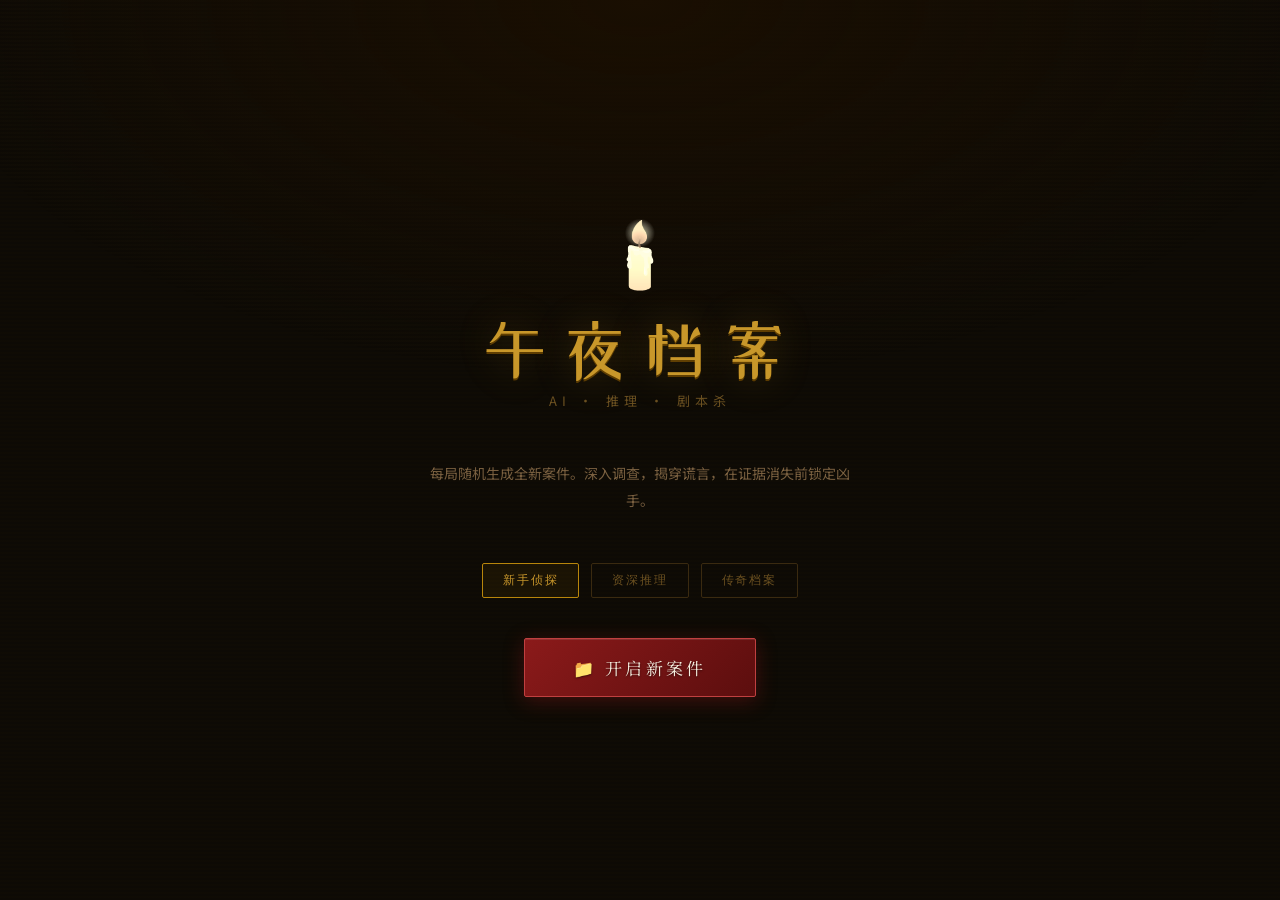
==== mystery_game.html @ dc1af358 "Add files via upload" ====
<!DOCTYPE html>
<html lang="zh">
<head>
<meta charset="UTF-8">
<meta name="viewport" content="width=device-width, initial-scale=1.0">
<title>午夜档案 · AI 剧本杀</title>
<link href="https://fonts.googleapis.com/css2?family=Noto+Serif+SC:wght@400;600;700&family=ZCOOL+XiaoWei&family=Noto+Sans+SC:wght@300;400;500&display=swap" rel="stylesheet">
<style>
  :root {
    --ink: #1a1208;
    --paper: #f5efe0;
    --aged: #e8dfc8;
    --fold: #d4c9b0;
    --blood: #8b1a1a;
    --gold: #b8860b;
    --gold-light: #d4a017;
    --shadow: rgba(26,18,8,0.15);
    --text: #2c1810;
    --muted: #6b5c4e;
    --accent: #5c1a1a;
  }
  * { box-sizing: border-box; margin: 0; padding: 0; }
  body {
    font-family: 'Noto Sans SC', sans-serif;
    background: #0d0a05;
    min-height: 100vh;
    display: flex;
    align-items: center;
    justify-content: center;
    padding: 20px;
  }
  body::before {
    content: '';
    position: fixed;
    inset: 0;
    background: 
      radial-gradient(ellipse 80% 60% at 50% 0%, #1a0f02 0%, transparent 70%),
      repeating-linear-gradient(0deg, transparent, transparent 2px, rgba(255,200,50,0.01) 2px, rgba(255,200,50,0.01) 4px);
    pointer-events: none;
    z-index: 0;
  }

  #app { position: relative; z-index: 1; width: 100%; max-width: 820px; }

  /* ── TITLE SCREEN ── */
  #screen-title {
    text-align: center;
    padding: 60px 20px;
    animation: fadeIn 1.2s ease;
  }
  .title-emblem {
    font-size: 64px;
    display: block;
    margin-bottom: 20px;
    filter: sepia(1) hue-rotate(350deg);
  }
  .title-main {
    font-family: 'ZCOOL XiaoWei', serif;
    font-size: clamp(40px, 8vw, 68px);
    color: #c8972a;
    letter-spacing: 0.15em;
    text-shadow: 0 0 40px rgba(200,151,42,0.3), 0 2px 0 #5a3a00;
    margin-bottom: 8px;
  }
  .title-sub {
    font-size: 13px;
    letter-spacing: 0.4em;
    color: #6b5020;
    text-transform: uppercase;
    margin-bottom: 50px;
  }
  .title-desc {
    max-width: 420px;
    margin: 0 auto 50px;
    color: #7a6040;
    font-size: 14px;
    line-height: 1.9;
  }
  .btn-start {
    display: inline-block;
    padding: 16px 48px;
    background: linear-gradient(135deg, #8b1a1a, #5c0e0e);
    color: #f5efe0;
    font-family: 'Noto Serif SC', serif;
    font-size: 17px;
    letter-spacing: 0.2em;
    border: 1px solid #c04040;
    border-radius: 2px;
    cursor: pointer;
    transition: all 0.3s;
    position: relative;
    text-shadow: 0 1px 2px rgba(0,0,0,0.5);
    box-shadow: 0 4px 20px rgba(139,26,26,0.4), inset 0 1px 0 rgba(255,255,255,0.1);
  }
  .btn-start:hover {
    transform: translateY(-2px);
    box-shadow: 0 8px 30px rgba(139,26,26,0.6), inset 0 1px 0 rgba(255,255,255,0.15);
  }
  .btn-start:active { transform: translateY(0); }
  .difficulty-row {
    display: flex; gap: 12px; justify-content: center; margin-bottom: 40px;
  }
  .diff-btn {
    padding: 8px 20px;
    background: transparent;
    border: 1px solid #3a2a10;
    color: #6b5020;
    font-size: 12px;
    letter-spacing: 0.15em;
    cursor: pointer;
    border-radius: 2px;
    transition: all 0.2s;
  }
  .diff-btn.active, .diff-btn:hover {
    border-color: #b8860b;
    color: #c8972a;
    background: rgba(184,134,11,0.08);
  }

  /* ── LOADING ── */
  #screen-loading {
    text-align: center;
    padding: 80px 20px;
    display: none;
  }
  .loading-spinner {
    width: 48px; height: 48px;
    border: 2px solid #3a2a10;
    border-top-color: #c8972a;
    border-radius: 50%;
    margin: 0 auto 24px;
    animation: spin 1s linear infinite;
  }
  .loading-text { color: #6b5020; font-size: 13px; letter-spacing: 0.2em; }
  .loading-flavor {
    color: #4a3520;
    font-size: 12px;
    margin-top: 12px;
    font-style: italic;
  }
  @keyframes spin { to { transform: rotate(360deg); } }

  /* ── GAME SCREEN ── */
  #screen-game {
    display: none;
    animation: fadeIn 0.8s ease;
  }

  /* Case File Header */
  .case-header {
    background: var(--paper);
    border: 1px solid var(--fold);
    border-radius: 2px;
    padding: 20px 24px 16px;
    margin-bottom: 2px;
    position: relative;
    box-shadow: 0 4px 16px rgba(0,0,0,0.4);
  }
  .case-header::before {
    content: '';
    position: absolute;
    top: 0; left: 0; right: 0;
    height: 3px;
    background: linear-gradient(90deg, #8b1a1a, #c04040, #8b1a1a);
  }
  .case-meta {
    display: flex;
    align-items: baseline;
    justify-content: space-between;
    margin-bottom: 8px;
  }
  .case-number {
    font-size: 10px;
    letter-spacing: 0.3em;
    color: var(--muted);
    font-family: monospace;
  }
  .case-status {
    font-size: 10px;
    letter-spacing: 0.2em;
    padding: 3px 10px;
    border: 1px solid;
    border-radius: 2px;
  }
  .status-open { border-color: #8b1a1a; color: #8b1a1a; }
  .status-solved { border-color: #1a5c1a; color: #1a5c1a; }
  .case-title {
    font-family: 'Noto Serif SC', serif;
    font-size: 22px;
    color: var(--ink);
    font-weight: 700;
    margin-bottom: 4px;
  }
  .case-location {
    font-size: 12px;
    color: var(--muted);
    letter-spacing: 0.1em;
  }

  /* Main layout */
  .game-layout {
    display: grid;
    grid-template-columns: 280px 1fr;
    gap: 2px;
    min-height: 520px;
  }

  /* Sidebar */
  .sidebar {
    display: flex;
    flex-direction: column;
    gap: 2px;
  }
  .panel {
    background: var(--paper);
    border: 1px solid var(--fold);
    padding: 16px;
    box-shadow: 0 2px 8px rgba(0,0,0,0.3);
  }
  .panel-title {
    font-size: 9px;
    letter-spacing: 0.35em;
    color: var(--muted);
    margin-bottom: 12px;
    padding-bottom: 8px;
    border-bottom: 0.5px solid var(--fold);
    text-transform: uppercase;
  }

  /* Suspects */
  .suspect-list { display: flex; flex-direction: column; gap: 8px; }
  .suspect-card {
    padding: 10px 12px;
    background: var(--aged);
    border: 1px solid var(--fold);
    border-radius: 2px;
    cursor: pointer;
    transition: all 0.2s;
    position: relative;
  }
  .suspect-card:hover { border-color: var(--gold); background: #ece4cc; }
  .suspect-card.selected { border-color: var(--blood); background: #f0e0dc; }
  .suspect-card.accused { 
    border-color: var(--blood); 
    background: #edd;
    box-shadow: 0 0 0 2px rgba(139,26,26,0.2);
  }
  .suspect-name { font-size: 13px; font-weight: 500; color: var(--ink); margin-bottom: 2px; }
  .suspect-role { font-size: 11px; color: var(--muted); }
  .suspect-badge {
    position: absolute;
    top: 8px; right: 8px;
    width: 6px; height: 6px;
    border-radius: 50%;
    background: var(--gold);
  }
  .suspect-badge.hot { background: #c04040; animation: pulse 1.5s ease infinite; }

  /* Clues */
  .clue-list { display: flex; flex-direction: column; gap: 6px; }
  .clue-item {
    font-size: 12px;
    color: var(--text);
    padding: 8px 10px;
    background: var(--aged);
    border-left: 2px solid var(--gold);
    line-height: 1.5;
  }
  .clue-item.new {
    border-left-color: var(--blood);
    animation: slideIn 0.4s ease;
  }

  /* Actions */
  .action-list { display: flex; flex-direction: column; gap: 6px; }
  .action-btn {
    padding: 9px 12px;
    background: var(--aged);
    border: 1px solid var(--fold);
    color: var(--ink);
    font-size: 12px;
    text-align: left;
    cursor: pointer;
    border-radius: 2px;
    transition: all 0.2s;
    font-family: 'Noto Sans SC', sans-serif;
    display: flex;
    align-items: center;
    gap: 8px;
  }
  .action-btn:hover { border-color: var(--gold); background: #ece4cc; }
  .action-btn.danger:hover { border-color: var(--blood); background: #f0e0dc; color: var(--blood); }
  .action-btn .icon { font-size: 14px; opacity: 0.7; }

  /* Chat Panel */
  .chat-panel {
    background: var(--paper);
    border: 1px solid var(--fold);
    box-shadow: 0 2px 8px rgba(0,0,0,0.3);
    display: flex;
    flex-direction: column;
  }
  .chat-messages {
    flex: 1;
    overflow-y: auto;
    padding: 16px;
    display: flex;
    flex-direction: column;
    gap: 12px;
    min-height: 300px;
    max-height: 400px;
  }
  .chat-messages::-webkit-scrollbar { width: 4px; }
  .chat-messages::-webkit-scrollbar-track { background: var(--aged); }
  .chat-messages::-webkit-scrollbar-thumb { background: var(--fold); }

  .msg { animation: slideIn 0.3s ease; }
  .msg-gm {
    background: var(--aged);
    border: 1px solid var(--fold);
    border-radius: 2px;
    padding: 12px 14px;
    font-size: 13px;
    line-height: 1.8;
    color: var(--text);
    position: relative;
  }
  .msg-gm::before {
    content: '◆ 叙事者';
    display: block;
    font-size: 9px;
    letter-spacing: 0.25em;
    color: var(--muted);
    margin-bottom: 6px;
  }
  .msg-player {
    align-self: flex-end;
    background: #1a0d00;
    border: 1px solid #3a2a10;
    border-radius: 2px;
    padding: 10px 14px;
    font-size: 13px;
    line-height: 1.7;
    color: #c8972a;
    max-width: 80%;
  }
  .msg-system {
    text-align: center;
    font-size: 11px;
    color: var(--muted);
    letter-spacing: 0.15em;
    padding: 4px 0;
    border-top: 0.5px dashed var(--fold);
    border-bottom: 0.5px dashed var(--fold);
  }
  .msg-reveal {
    background: #1a0500;
    border: 1px solid var(--blood);
    border-radius: 2px;
    padding: 16px;
    font-size: 13px;
    line-height: 1.9;
    color: #e8c8c0;
  }
  .msg-reveal::before {
    content: '◆ 真相揭露';
    display: block;
    font-size: 9px;
    letter-spacing: 0.25em;
    color: var(--blood);
    margin-bottom: 8px;
  }

  /* Chat input */
  .chat-input-area {
    border-top: 1px solid var(--fold);
    padding: 12px;
    display: flex;
    gap: 8px;
  }
  .chat-input {
    flex: 1;
    padding: 10px 12px;
    background: var(--aged);
    border: 1px solid var(--fold);
    border-radius: 2px;
    color: var(--ink);
    font-size: 13px;
    font-family: 'Noto Sans SC', sans-serif;
    outline: none;
    transition: border-color 0.2s;
  }
  .chat-input:focus { border-color: var(--gold); }
  .chat-input::placeholder { color: var(--muted); }
  .chat-send {
    padding: 10px 16px;
    background: #1a0800;
    border: 1px solid #3a2010;
    color: var(--gold-light);
    font-size: 12px;
    cursor: pointer;
    border-radius: 2px;
    transition: all 0.2s;
    letter-spacing: 0.1em;
  }
  .chat-send:hover { border-color: var(--gold); background: #2a1400; }
  .chat-send:disabled { opacity: 0.4; cursor: not-allowed; }

  /* Accusation modal */
  #accusation-overlay {
    display: none;
    position: fixed;
    inset: 0;
    background: rgba(5, 2, 0, 0.85);
    z-index: 100;
    align-items: center;
    justify-content: center;
    padding: 20px;
  }
  #accusation-overlay.show { display: flex; }
  .accusation-modal {
    background: var(--paper);
    border: 1px solid var(--blood);
    border-top: 3px solid var(--blood);
    max-width: 460px;
    width: 100%;
    padding: 28px;
    animation: fadeIn 0.3s ease;
  }
  .accusation-title {
    font-family: 'Noto Serif SC', serif;
    font-size: 20px;
    color: var(--ink);
    margin-bottom: 6px;
  }
  .accusation-sub {
    font-size: 12px;
    color: var(--muted);
    margin-bottom: 20px;
    line-height: 1.6;
  }
  .form-label { font-size: 11px; letter-spacing: 0.2em; color: var(--muted); margin-bottom: 8px; display: block; }
  .suspect-radio-list { display: flex; flex-direction: column; gap: 8px; margin-bottom: 20px; }
  .suspect-radio {
    display: flex;
    align-items: center;
    gap: 10px;
    padding: 10px 12px;
    border: 1px solid var(--fold);
    background: var(--aged);
    cursor: pointer;
    border-radius: 2px;
    transition: all 0.2s;
  }
  .suspect-radio:hover, .suspect-radio.checked { border-color: var(--blood); background: #f0e4e4; }
  .suspect-radio input { accent-color: var(--blood); }
  .reason-input {
    width: 100%;
    padding: 10px 12px;
    background: var(--aged);
    border: 1px solid var(--fold);
    border-radius: 2px;
    font-family: 'Noto Sans SC', sans-serif;
    font-size: 13px;
    color: var(--ink);
    resize: vertical;
    min-height: 80px;
    outline: none;
    margin-bottom: 20px;
  }
  .reason-input:focus { border-color: var(--gold); }
  .modal-btns { display: flex; gap: 10px; justify-content: flex-end; }
  .btn-cancel {
    padding: 10px 20px;
    background: transparent;
    border: 1px solid var(--fold);
    color: var(--muted);
    font-size: 13px;
    cursor: pointer;
    border-radius: 2px;
  }
  .btn-accuse {
    padding: 10px 24px;
    background: var(--blood);
    border: 1px solid #c04040;
    color: #f5efe0;
    font-size: 13px;
    cursor: pointer;
    border-radius: 2px;
    font-family: 'Noto Serif SC', serif;
    letter-spacing: 0.1em;
  }
  .btn-accuse:hover { background: #a02020; }

  /* Turns indicator */
  .turns-bar {
    display: flex;
    align-items: center;
    gap: 4px;
    padding: 10px 16px;
    border-top: 1px solid var(--fold);
    background: var(--aged);
  }
  .turn-dot {
    width: 8px; height: 8px;
    border-radius: 50%;
    background: var(--fold);
    transition: background 0.3s;
  }
  .turn-dot.used { background: var(--gold); }
  .turns-label {
    margin-left: auto;
    font-size: 11px;
    color: var(--muted);
  }
  .turns-warning { color: var(--blood) !important; font-weight: 500; }

  @keyframes fadeIn { from { opacity: 0; transform: translateY(10px); } to { opacity: 1; transform: translateY(0); } }
  @keyframes slideIn { from { opacity: 0; transform: translateX(-8px); } to { opacity: 1; transform: translateX(0); } }
  @keyframes pulse { 0%,100% { opacity: 1; } 50% { opacity: 0.4; } }

  /* Result screen */
  #screen-result {
    display: none;
    padding: 40px;
    background: var(--paper);
    border: 1px solid var(--fold);
    animation: fadeIn 0.8s ease;
    box-shadow: 0 4px 24px rgba(0,0,0,0.5);
  }
  .result-verdict {
    font-family: 'ZCOOL XiaoWei', serif;
    font-size: 32px;
    margin-bottom: 8px;
  }
  .result-correct { color: #1a5c1a; }
  .result-wrong { color: var(--blood); }
  .result-story {
    font-size: 14px;
    line-height: 2;
    color: var(--text);
    margin: 20px 0;
    padding: 20px;
    background: var(--aged);
    border-left: 3px solid var(--gold);
  }
  .result-stats {
    display: flex; gap: 24px; margin: 20px 0;
  }
  .stat-item { text-align: center; }
  .stat-num { font-size: 28px; font-weight: 700; color: var(--ink); }
  .stat-label { font-size: 11px; color: var(--muted); letter-spacing: 0.15em; }
  .btn-new-case {
    display: inline-block;
    margin-top: 24px;
    padding: 14px 40px;
    background: #1a0800;
    border: 1px solid #5a3a10;
    color: var(--gold-light);
    font-family: 'Noto Serif SC', serif;
    font-size: 15px;
    letter-spacing: 0.2em;
    cursor: pointer;
    border-radius: 2px;
    transition: all 0.2s;
  }
  .btn-new-case:hover { border-color: var(--gold); }

  @media (max-width: 600px) {
    .game-layout { grid-template-columns: 1fr; }
    .sidebar { order: 2; }
    .chat-panel { min-height: 300px; }
  }
</style>
</head>
<body>
<div id="app">

  <!-- TITLE SCREEN -->
  <div id="screen-title">
    <span class="title-emblem">🕯️</span>
    <div class="title-main">午夜档案</div>
    <div class="title-sub">AI · 推理 · 剧本杀</div>
    <p class="title-desc">每局随机生成全新案件。深入调查，揭穿谎言，在证据消失前锁定凶手。</p>
    <div class="difficulty-row">
      <button class="diff-btn active" data-diff="easy" onclick="setDiff(this,'easy')">新手侦探</button>
      <button class="diff-btn" data-diff="normal" onclick="setDiff(this,'normal')">资深推理</button>
      <button class="diff-btn" data-diff="hard" onclick="setDiff(this,'hard')">传奇档案</button>
    </div>
    <button class="btn-start" onclick="startGame()">📁 开启新案件</button>
  </div>

  <!-- LOADING -->
  <div id="screen-loading">
    <div class="loading-spinner"></div>
    <div class="loading-text">正在生成案件档案...</div>
    <div class="loading-flavor" id="loading-flavor">调取陈年卷宗</div>
  </div>

  <!-- GAME SCREEN -->
  <div id="screen-game">
    <div class="case-header">
      <div class="case-meta">
        <span class="case-number" id="case-number">CASE #----</span>
        <span class="case-status status-open" id="case-status">调查进行中</span>
      </div>
      <div class="case-title" id="case-title">──</div>
      <div class="case-location" id="case-location">──</div>
    </div>

    <div class="game-layout">
      <!-- Sidebar -->
      <div class="sidebar">
        <div class="panel">
          <div class="panel-title">嫌疑人</div>
          <div class="suspect-list" id="suspect-list"></div>
        </div>
        <div class="panel">
          <div class="panel-title">已发现线索</div>
          <div class="clue-list" id="clue-list">
            <div class="clue-item">尚未收集到线索</div>
          </div>
        </div>
        <div class="panel">
          <div class="panel-title">侦探行动</div>
          <div class="action-list">
            <button class="action-btn" onclick="quickAction('审讯所有嫌疑人，了解案发时各自的不在场证明')"><span class="icon">🔎</span>查询不在场证明</button>
            <button class="action-btn" onclick="quickAction('检查案发现场，描述你发现的物证和异常情况')"><span class="icon">🏚️</span>勘察现场</button>
            <button class="action-btn" onclick="quickAction('分析目前的线索，告诉我最可疑的地方')"><span class="icon">📋</span>线索分析</button>
            <button class="action-btn danger" onclick="openAccusation()"><span class="icon">⚖️</span>宣布逮捕！</button>
          </div>
        </div>
      </div>

      <!-- Chat -->
      <div class="chat-panel">
        <div class="chat-messages" id="chat-messages"></div>
        <div class="turns-bar">
          <div id="turn-dots"></div>
          <span class="turns-label" id="turns-label"></span>
        </div>
        <div class="chat-input-area">
          <input class="chat-input" id="chat-input" placeholder="向叙事者提问，或输入你的推断..." maxlength="200" onkeydown="if(event.key==='Enter')sendMessage()">
          <button class="chat-send" id="send-btn" onclick="sendMessage()">发送</button>
        </div>
      </div>
    </div>
  </div>

  <!-- RESULT SCREEN -->
  <div id="screen-result" id="screen-result">
    <div class="result-verdict" id="result-verdict"></div>
    <div id="result-accuracy"></div>
    <div class="result-story" id="result-story"></div>
    <div class="result-stats">
      <div class="stat-item">
        <div class="stat-num" id="stat-turns">0</div>
        <div class="stat-label">提问次数</div>
      </div>
      <div class="stat-item">
        <div class="stat-num" id="stat-clues">0</div>
        <div class="stat-label">发现线索</div>
      </div>
    </div>
    <button class="btn-new-case" onclick="location.reload()">🗂️ 开启下一案件</button>
  </div>

</div>

<!-- ACCUSATION MODAL -->
<div id="accusation-overlay">
  <div class="accusation-modal">
    <div class="accusation-title">发出逮捕令</div>
    <div class="accusation-sub">一旦宣布，调查即告终结。确保你有充分的证据支撑。</div>
    <label class="form-label">你认为谁是凶手？</label>
    <div class="suspect-radio-list" id="modal-suspects"></div>
    <label class="form-label">你的推理依据</label>
    <textarea class="reason-input" id="accusation-reason" placeholder="说明动机、机会与证据..."></textarea>
    <div class="modal-btns">
      <button class="btn-cancel" onclick="closeAccusation()">再想想</button>
      <button class="btn-accuse" onclick="submitAccusation()">🔒 宣布逮捕</button>
    </div>
  </div>
</div>

<script>
const API_URL = 'https://api.anthropic.com/v1/messages';
const MODEL = 'claude-sonnet-4-20250514';

let gameState = {
  caseData: null,
  history: [],
  clues: [],
  turns: 0,
  maxTurns: 10,
  difficulty: 'easy',
  caseNum: Math.floor(Math.random() * 9000) + 1000
};

const diffSettings = {
  easy: { turns: 12, hint: '较多提示，嫌疑人较少' },
  normal: { turns: 8, hint: '标准难度' },
  hard: { turns: 6, hint: '线索稀少，谎言遍布' }
};

const loadingFlavors = [
  '翻阅陈年卷宗...', '拍下现场照片...', '整理证人证词...', '寻找失落的证据...', '分析血迹分布...'
];

function setDiff(el, diff) {
  document.querySelectorAll('.diff-btn').forEach(b => b.classList.remove('active'));
  el.classList.add('active');
  gameState.difficulty = diff;
  gameState.maxTurns = diffSettings[diff].turns;
}

async function startGame() {
  show('screen-loading');
  let fi = 0;
  const flavorInterval = setInterval(() => {
    document.getElementById('loading-flavor').textContent = loadingFlavors[fi++ % loadingFlavors.length];
  }, 1200);

  try {
    const diff = gameState.difficulty;
    const suspectCount = diff === 'easy' ? 3 : diff === 'normal' ? 4 : 5;
    const prompt = `你是一个推理游戏的游戏主持人。请生成一个完整的谋杀推理案件，返回严格的JSON格式（不要任何其他文字）。

要求：
- 背景多样化：可以是现代都市、民国上海、古代大宅、孤岛庄园、高铁列车等
- 有${suspectCount}个嫌疑人，每人有姓名、身份、与受害者关系、一个动机
- 有3-4个初始线索
- 凶手只有1个，有完整的犯罪逻辑
- 案件名称要有文学感

返回JSON：
{
  "title": "案件名称",
  "setting": "案发地点和时间（30字以内）",
  "victim": {"name":"","age":0,"occupation":"","discovery":"受害者如何被发现（40字）"},
  "killer_index": 0,
  "kill_method": "具体死亡方式",
  "motive_truth": "真实动机（仅用于最后揭露，玩家不可见）",
  "full_truth": "完整真相故事（100字），包括作案过程",
  "suspects": [
    {"name":"","age":0,"role":"身份职业","relation":"与受害者关系","surface_motive":"表面可疑之处","alibi":"自称的不在场证明","secret":"隐藏的秘密，非凶器","is_killer":false}
  ],
  "initial_clues": ["线索1","线索2","线索3"],
  "hidden_clues": ["可通过追问发现的隐藏线索1","线索2"]
}`;

    const res = await callAPI([{role:'user',content:prompt}], 'GM_INIT');
    let raw = res.content.find(b=>b.type==='text')?.text || '';
    raw = raw.replace(/```json|```/g,'').trim();
    const data = JSON.parse(raw);
    
    clearInterval(flavorInterval);
    gameState.caseData = data;
    gameState.history = [];
    gameState.clues = [...data.initial_clues];
    gameState.turns = 0;
    
    initGameUI(data);
    show('screen-game');
  } catch(e) {
    clearInterval(flavorInterval);
    console.error(e);
    document.getElementById('loading-flavor').textContent = '生成失败，请刷新重试：' + e.message;
  }
}

function initGameUI(data) {
  document.getElementById('case-number').textContent = `CASE #${gameState.caseNum}`;
  document.getElementById('case-title').textContent = data.title;
  document.getElementById('case-location').textContent = `📍 ${data.setting}`;

  // Suspects
  const sl = document.getElementById('suspect-list');
  sl.innerHTML = '';
  data.suspects.forEach((s, i) => {
    const div = document.createElement('div');
    div.className = 'suspect-card';
    div.innerHTML = `<div class="suspect-name">${s.name}</div><div class="suspect-role">${s.role} · ${s.relation}</div><div class="suspect-badge"></div>`;
    div.onclick = () => quickAction(`我想询问${s.name}关于案发当晚的情况`);
    sl.appendChild(div);
  });

  // Clues
  updateClues();

  // Turn dots
  updateTurnUI();

  // Opening message
  const opening = `【${data.title}】\n\n${data.setting}。\n\n${data.victim.name}，${data.victim.age}岁，${data.victim.occupation}，${data.victim.discovery}。\n\n现场初步发现：\n${data.initial_clues.map((c,i)=>`${i+1}. ${c}`).join('\n')}\n\n共有${data.suspects.length}名嫌疑人在场。你有${gameState.maxTurns}次机会进行调查。`;
  
  addMessage('gm', opening);
}

function updateClues() {
  const cl = document.getElementById('clue-list');
  cl.innerHTML = '';
  if (gameState.clues.length === 0) {
    cl.innerHTML = '<div class="clue-item">尚未收集到线索</div>';
    return;
  }
  gameState.clues.forEach((c, i) => {
    const div = document.createElement('div');
    div.className = 'clue-item' + (i >= gameState.clues.length - 1 && gameState.turns > 0 ? ' new' : '');
    div.textContent = c;
    cl.appendChild(div);
  });
}

function updateTurnUI() {
  const max = gameState.maxTurns;
  const used = gameState.turns;
  const dots = document.getElementById('turn-dots');
  dots.innerHTML = '';
  dots.style.display = 'flex';
  dots.style.gap = '4px';
  for(let i = 0; i < max; i++) {
    const d = document.createElement('div');
    d.className = 'turn-dot' + (i < used ? ' used' : '');
    dots.appendChild(d);
  }
  const remaining = max - used;
  const label = document.getElementById('turns-label');
  label.textContent = `剩余 ${remaining} 次`;
  if (remaining <= 2) label.classList.add('turns-warning');
}

async function sendMessage(text) {
  const input = document.getElementById('chat-input');
  const msg = text || input.value.trim();
  if (!msg || gameState.turns >= gameState.maxTurns) return;
  
  input.value = '';
  addMessage('player', msg);
  
  await queryGM(msg);
}

async function quickAction(action) {
  await sendMessage(action);
}

async function queryGM(userMsg) {
  if (gameState.turns >= gameState.maxTurns) return;
  gameState.turns++;
  updateTurnUI();
  
  const btn = document.getElementById('send-btn');
  btn.disabled = true;
  document.getElementById('chat-input').disabled = true;

  const data = gameState.caseData;
  const systemPrompt = `你是推理游戏的叙事者。当前案件：
标题：${data.title}
地点：${data.setting}
受害者：${data.victim.name}（${data.victim.occupation}）
死法：${data.kill_method}
凶手是：${data.suspects[data.killer_index].name}（索引${data.killer_index}）
真实动机：${data.motive_truth}
完整真相：${data.full_truth}

嫌疑人信息（含隐秘）：
${data.suspects.map((s,i)=>`${i}. ${s.name}：${s.role}，秘密=${s.secret}，是否凶手=${s.is_killer}`).join('\n')}

隐藏线索（可逐步透露）：${data.hidden_clues.join('；')}

规则：
1. 用中文回答，100-200字，语言有文学感和悬疑氛围
2. 不直接说出谁是凶手，但可给出暗示性线索
3. 如果玩家提问精准，透露隐藏线索
4. 角色回答时保持各自的性格和立场，凶手会撒谎但有漏洞
5. 已用${gameState.turns}次，共${gameState.maxTurns}次。${gameState.turns >= gameState.maxTurns - 1 ? '这是最后一次调查，叙述应营造紧张感' : ''}

如果发现新线索，在回答末尾单独一行加：【新线索：XXXX】`;

  try {
    const msgs = [...gameState.history, {role:'user', content: userMsg}];
    const res = await callAPI(msgs, systemPrompt);
    let reply = res.content.find(b=>b.type==='text')?.text || '没有回应。';
    
    // Extract new clues
    const clueMatch = reply.match(/【新线索：(.+?)】/);
    if (clueMatch) {
      gameState.clues.push(clueMatch[1]);
      reply = reply.replace(/【新线索：.+?】/, '').trim();
      updateClues();
    }
    
    gameState.history.push({role:'user',content:userMsg});
    gameState.history.push({role:'assistant',content:reply});
    
    addMessage('gm', reply);
    
    if (gameState.turns >= gameState.maxTurns) {
      setTimeout(() => {
        addMessage('system', '调查时间已到。你必须在证据完全消失前做出判断。');
        openAccusation();
      }, 1000);
    }
  } catch(e) {
    addMessage('gm', '（通讯中断……请稍后再试）');
  }
  
  btn.disabled = false;
  document.getElementById('chat-input').disabled = false;
  document.getElementById('chat-input').focus();
}

function addMessage(type, text) {
  const container = document.getElementById('chat-messages');
  const div = document.createElement('div');
  div.className = 'msg';
  
  if (type === 'gm') {
    div.className += ' msg-gm';
    div.textContent = text;
  } else if (type === 'player') {
    div.className += ' msg-player';
    div.textContent = text;
  } else if (type === 'system') {
    div.className += ' msg-system';
    div.textContent = text;
  } else if (type === 'reveal') {
    div.className += ' msg-reveal';
    div.textContent = text;
  }
  
  container.appendChild(div);
  container.scrollTop = container.scrollHeight;
}

function openAccusation() {
  const suspects = gameState.caseData.suspects;
  const list = document.getElementById('modal-suspects');
  list.innerHTML = '';
  suspects.forEach((s, i) => {
    const label = document.createElement('label');
    label.className = 'suspect-radio';
    label.innerHTML = `<input type="radio" name="suspect" value="${i}"> <div><div style="font-size:13px;font-weight:500;color:var(--ink)">${s.name}</div><div style="font-size:11px;color:var(--muted)">${s.role}</div></div>`;
    label.onclick = () => document.querySelectorAll('.suspect-radio').forEach(r=>r.classList.remove('checked')) || label.classList.add('checked');
    list.appendChild(label);
  });
  document.getElementById('accusation-overlay').classList.add('show');
}

function closeAccusation() {
  document.getElementById('accusation-overlay').classList.remove('show');
}

async function submitAccusation() {
  const selected = document.querySelector('input[name="suspect"]:checked');
  if (!selected) { alert('请选择一名嫌疑人'); return; }
  
  const suspectIdx = parseInt(selected.value);
  const reason = document.getElementById('accusation-reason').value.trim();
  const correct = suspectIdx === gameState.caseData.killer_index;
  
  closeAccusation();
  document.getElementById('case-status').textContent = '已结案';
  document.getElementById('case-status').className = 'case-status status-solved';
  
  addMessage('system', `——— 宣布逮捕：${gameState.caseData.suspects[suspectIdx].name} ———`);
  
  // Show result
  setTimeout(async () => {
    const data = gameState.caseData;
    const killer = data.suspects[data.killer_index];
    
    document.getElementById('result-verdict').textContent = correct ? '✓ 真相大白' : '✗ 冤枉好人';
    document.getElementById('result-verdict').className = 'result-verdict ' + (correct ? 'result-correct' : 'result-wrong');
    document.getElementById('result-accuracy').innerHTML = correct 
      ? `<p style="color:#1a5c1a;font-size:14px;margin-bottom:12px">你逮捕了真正的凶手：<strong>${killer.name}</strong></p>`
      : `<p style="color:#8b1a1a;font-size:14px;margin-bottom:12px">真正的凶手是 <strong>${killer.name}</strong>，你指控了错误的人。</p>`;
    document.getElementById('result-story').textContent = data.full_truth + '\n\n动机：' + data.motive_truth;
    document.getElementById('stat-turns').textContent = gameState.turns;
    document.getElementById('stat-clues').textContent = gameState.clues.length;
    
    show('screen-result');
    hide('screen-game');
  }, 800);
}

async function callAPI(messages, systemPrompt) {
  const body = {
    model: MODEL,
    max_tokens: 1000,
    messages: messages
  };
  if (systemPrompt) body.system = systemPrompt;
  
  const res = await fetch(API_URL, {
    method: 'POST',
    headers: { 'Content-Type': 'application/json' },
    body: JSON.stringify(body)
  });
  if (!res.ok) throw new Error(`API error: ${res.status}`);
  return res.json();
}

function show(id) {
  ['screen-title','screen-loading','screen-game','screen-result'].forEach(s => {
    const el = document.getElementById(s);
    if (el) el.style.display = s === id ? (s==='screen-game'?'block':'block') : 'none';
  });
}
function hide(id) {
  const el = document.getElementById(id);
  if (el) el.style.display = 'none';
}
</script>
</body>
</html>
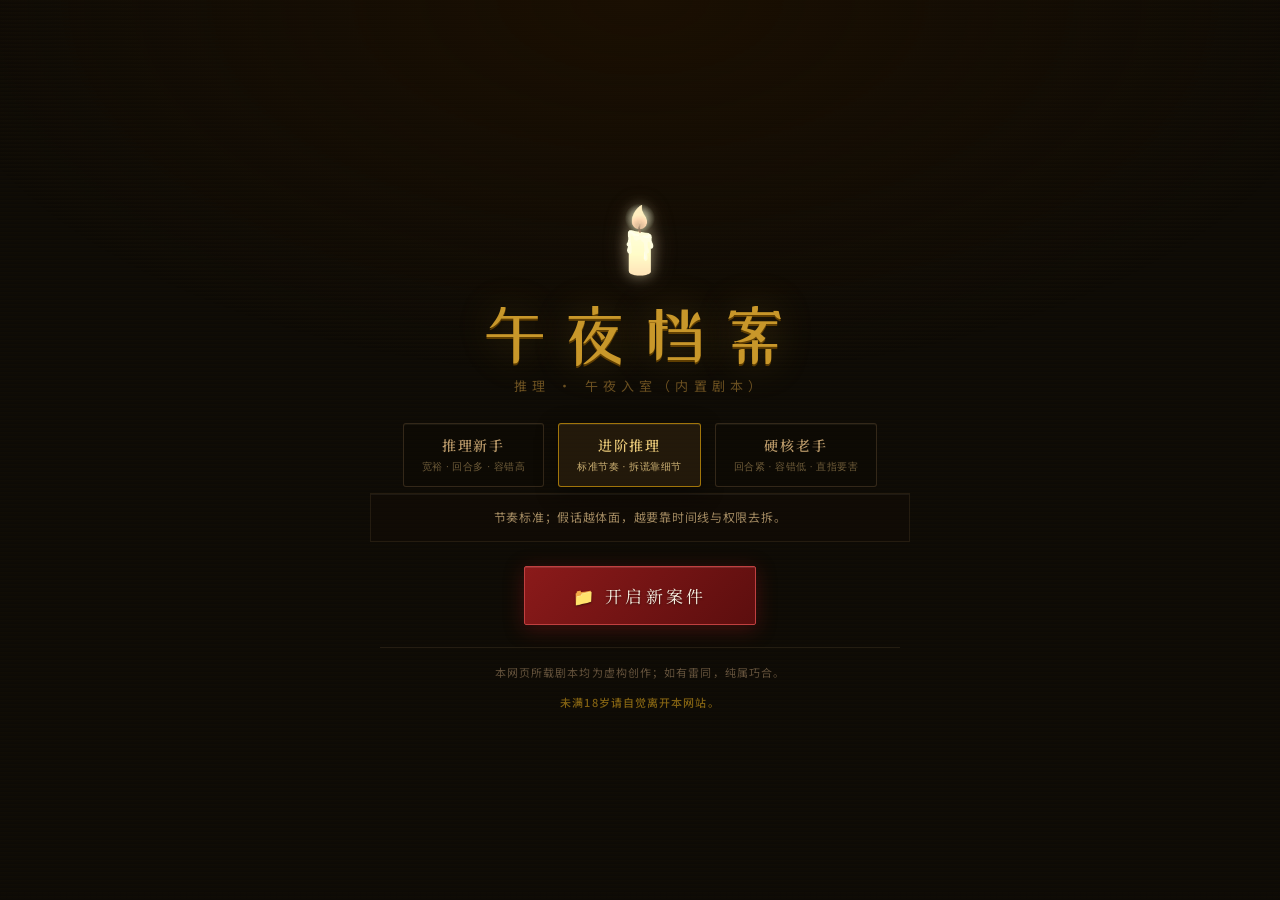
==== commit ebb69f93: "Add files via upload" ====
--- a/mystery_game.html
+++ b/mystery_game.html
@@ -3,8 +3,8 @@
 <head>
 <meta charset="UTF-8">
 <meta name="viewport" content="width=device-width, initial-scale=1.0">
-<title>午夜档案 · AI 剧本杀</title>
-<link href="https://fonts.googleapis.com/css2?family=Noto+Serif+SC:wght@400;600;700&family=ZCOOL+XiaoWei&family=Noto+Sans+SC:wght@300;400;500&display=swap" rel="stylesheet">
+<title>午夜档案 · 入口</title>
+<meta http-equiv="refresh" content="0; url=./index.html">
 <style>
   :root {
     --ink: #1a1208;
@@ -571,17 +571,25 @@
     .sidebar { order: 2; }
     .chat-panel { min-height: 300px; }
   }
+  body { background: #0d0a05; color: #c8972a; font-family: system-ui, -apple-system, 'Noto Sans SC', sans-serif; padding: 40px; }
+  a { color: #d4a017; }
 </style>
 </head>
 <body>
-<div id="app">
+  <div style="max-width: 720px; margin: 0 auto; line-height: 1.8;">
+    <div style="font-size: 18px; letter-spacing: 0.12em; margin-bottom: 10px;">午夜档案</div>
+    <div style="opacity: 0.85;">正在跳转到新版入口… 若未自动跳转，请点击：</div>
+    <div style="margin-top: 10px;"><a href="./index.html">打开入口页（index.html）</a></div>
+  </div>
+</body>
+</html>
 
   <!-- TITLE SCREEN -->
   <div id="screen-title">
     <span class="title-emblem">🕯️</span>
     <div class="title-main">午夜档案</div>
-    <div class="title-sub">AI · 推理 · 剧本杀</div>
-    <p class="title-desc">每局随机生成全新案件。深入调查，揭穿谎言，在证据消失前锁定凶手。</p>
+    <div class="title-sub">推理 · 剧本杀（内置剧本）</div>
+    <p class="title-desc">本局为固定档案《雾锁蔷薇庄园》。讯问嫌疑人、拼凑线索，在回合用尽前锁定凶手。</p>
     <div class="difficulty-row">
       <button class="diff-btn active" data-diff="easy" onclick="setDiff(this,'easy')">新手侦探</button>
       <button class="diff-btn" data-diff="normal" onclick="setDiff(this,'normal')">资深推理</button>
@@ -593,7 +601,7 @@
   <!-- LOADING -->
   <div id="screen-loading">
     <div class="loading-spinner"></div>
-    <div class="loading-text">正在生成案件档案...</div>
+    <div class="loading-text">正在调取档案...</div>
     <div class="loading-flavor" id="loading-flavor">调取陈年卷宗</div>
   </div>
 
@@ -648,7 +656,7 @@
   </div>
 
   <!-- RESULT SCREEN -->
-  <div id="screen-result" id="screen-result">
+  <div id="screen-result">
     <div class="result-verdict" id="result-verdict"></div>
     <div id="result-accuracy"></div>
     <div class="result-story" id="result-story"></div>
@@ -684,8 +692,75 @@
 </div>
 
 <script>
-const API_URL = 'https://api.anthropic.com/v1/messages';
-const MODEL = 'claude-sonnet-4-20250514';
+/** 内置案件（无需联网 API） */
+const BUILTIN_CASE = {
+  title: '雾锁蔷薇庄园',
+  setting: '1937年秋，胶东半岛临海庄园，暴风雨夜',
+  victim: {
+    name: '沈仲衡',
+    age: 52,
+    occupation: '庄园主',
+    discovery: '次日清晨管家发现他倒在书房地毯上，胸口插着平日藏在抽屉里的裁纸刀'
+  },
+  killer_index: 2,
+  kill_method: '裁纸刀刺穿心脏',
+  motive_truth: '沈仲衡掌握厨师弟弟走私的证据并不断敲诈，陆满仓不堪重负铤而走险。',
+  full_truth:
+    '厨师陆满仓借送宵夜进入书房，趁沈仲衡转身取酒时用裁纸刀从背后刺杀，随后擦掉大部分指纹，将现场伪装成外人撬窗未果的样子；暴风雨掩盖了脚步声与呼喊。',
+  suspects: [
+    {
+      name: '周砚秋',
+      age: 48,
+      role: '管家',
+      relation: '服侍沈家二十年',
+      surface_motive: '数日前遗嘱公证时与您当面争执',
+      alibi: '风雨太大，我一直在楼下酒窖清点宾客退回的酒水',
+      secret: '私下挪用库房现款填补赌债，最怕东家查账',
+      is_killer: false
+    },
+    {
+      name: '苏晚晴',
+      age: 28,
+      role: '家庭教师',
+      relation: '死者侄女',
+      surface_motive: '昨夜书房灯亮至子时，有人听见争执声',
+      alibi: '我在东厢批改学生卷子，雷雨声太大听不清楼下动静',
+      secret: '暗中托人倒卖字画筹款还债，怕被舅舅察觉',
+      is_killer: false
+    },
+    {
+      name: '陆满仓',
+      age: 41,
+      role: '厨师',
+      relation: '受雇五年',
+      surface_motive: '寡言少语，案发后照常和面做早点',
+      alibi: '我整夜都在厨房和面蒸屉，伙计清晨可以作证',
+      secret: '弟弟跑船带货一直被沈仲衡拿证据要挟要钱',
+      is_killer: true
+    },
+    {
+      name: '赵大山',
+      age: 36,
+      role: '司机',
+      relation: '外地招募三年',
+      surface_motive: '案发当天下午曾与死者因行车路线争执',
+      alibi: '车停在车库我在屋里打牌，几个人都能作证',
+      secret: '私下帮东家递过几回见不得光的信件，攥着把柄也不敢辞工',
+      is_killer: false
+    }
+  ],
+  initial_clues: [
+    '书房门窗从内锁住，无明显搏斗痕迹',
+    '死者手中紧握半枚牛角纽扣，绝非死者外衣所有',
+    '书桌上摆着厨房送来的宵夜托盘与一盏凉茶，均未动过'
+  ],
+  hidden_clues: [
+    '牛角纽扣与厨师围裙备用扣纹理一致，针线走向相同',
+    '管家回忆：夜宵确是陆满仓亲手托盘整六点送进书房——与您声称和面一整夜的时辰若有重叠便耐人寻味',
+    '苏晚晴子时开窗倒水，瞥见长廊尽头人影佝偻着退回西侧——西侧尽头正是内外厨房相连的过道',
+    '裁纸刀平日收纳于书桌抽屉底层，外人极少知晓确切位置'
+  ]
+};
 
 let gameState = {
   caseData: null,
@@ -694,7 +769,8 @@
   turns: 0,
   maxTurns: 10,
   difficulty: 'easy',
-  caseNum: Math.floor(Math.random() * 9000) + 1000
+  caseNum: Math.floor(Math.random() * 9000) + 1000,
+  hiddenRevealCursor: 0
 };
 
 const diffSettings = {
@@ -714,59 +790,34 @@
   gameState.maxTurns = diffSettings[diff].turns;
 }
 
-async function startGame() {
+function cloneCase(raw) {
+  return JSON.parse(JSON.stringify(raw));
+}
+
+function startGame() {
   show('screen-loading');
   let fi = 0;
   const flavorInterval = setInterval(() => {
     document.getElementById('loading-flavor').textContent = loadingFlavors[fi++ % loadingFlavors.length];
-  }, 1200);
-
-  try {
-    const diff = gameState.difficulty;
-    const suspectCount = diff === 'easy' ? 3 : diff === 'normal' ? 4 : 5;
-    const prompt = `你是一个推理游戏的游戏主持人。请生成一个完整的谋杀推理案件，返回严格的JSON格式（不要任何其他文字）。
-
-要求：
-- 背景多样化：可以是现代都市、民国上海、古代大宅、孤岛庄园、高铁列车等
-- 有${suspectCount}个嫌疑人，每人有姓名、身份、与受害者关系、一个动机
-- 有3-4个初始线索
-- 凶手只有1个，有完整的犯罪逻辑
-- 案件名称要有文学感
-
-返回JSON：
-{
-  "title": "案件名称",
-  "setting": "案发地点和时间（30字以内）",
-  "victim": {"name":"","age":0,"occupation":"","discovery":"受害者如何被发现（40字）"},
-  "killer_index": 0,
-  "kill_method": "具体死亡方式",
-  "motive_truth": "真实动机（仅用于最后揭露，玩家不可见）",
-  "full_truth": "完整真相故事（100字），包括作案过程",
-  "suspects": [
-    {"name":"","age":0,"role":"身份职业","relation":"与受害者关系","surface_motive":"表面可疑之处","alibi":"自称的不在场证明","secret":"隐藏的秘密，非凶器","is_killer":false}
-  ],
-  "initial_clues": ["线索1","线索2","线索3"],
-  "hidden_clues": ["可通过追问发现的隐藏线索1","线索2"]
-}`;
-
-    const res = await callAPI([{role:'user',content:prompt}], 'GM_INIT');
-    let raw = res.content.find(b=>b.type==='text')?.text || '';
-    raw = raw.replace(/```json|```/g,'').trim();
-    const data = JSON.parse(raw);
-    
+  }, 400);
+
+  window.setTimeout(() => {
     clearInterval(flavorInterval);
-    gameState.caseData = data;
-    gameState.history = [];
-    gameState.clues = [...data.initial_clues];
-    gameState.turns = 0;
-    
-    initGameUI(data);
-    show('screen-game');
-  } catch(e) {
-    clearInterval(flavorInterval);
-    console.error(e);
-    document.getElementById('loading-flavor').textContent = '生成失败，请刷新重试：' + e.message;
-  }
+    try {
+      const data = cloneCase(BUILTIN_CASE);
+      gameState.caseData = data;
+      gameState.history = [];
+      gameState.clues = [...data.initial_clues];
+      gameState.turns = 0;
+      gameState.hiddenRevealCursor = 0;
+
+      initGameUI(data);
+      show('screen-game');
+    } catch (e) {
+      console.error(e);
+      document.getElementById('loading-flavor').textContent = '载入失败：' + e.message;
+    }
+  }, 650);
 }
 
 function initGameUI(data) {
@@ -845,67 +896,94 @@
   await sendMessage(action);
 }
 
+function scriptedGmReply(userMsg) {
+  const data = gameState.caseData;
+  const left = gameState.maxTurns - gameState.turns;
+  const tense = left <= 1 ? '雨声逼近屋檐，这是你所剩无几的时机。' : '';
+
+  for (let i = 0; i < data.suspects.length; i++) {
+    const s = data.suspects[i];
+    if (userMsg.includes(s.name)) {
+      let reply = `你与${s.name}（${s.role}）当面对质。对方称自己当晚「${s.alibi}」。言谈间曝出：${s.surface_motive}。`;
+      if (s.is_killer) {
+        reply +=
+          ' 对方语调近乎温顺，却把围裙绞出了褶皱：「东家书房我只是按时送夜宵，别的真不知道。」那股灶台烟火气混着潮气贴着皮肤。';
+      } else {
+        reply += ` 再三追问下对方含糊提到心事：${s.secret}`;
+      }
+      return tense ? reply + ' ' + tense : reply;
+    }
+  }
+
+  if (/不在场|证明|审讯/.test(userMsg)) {
+    return (
+      `四人口径并行却不相容：管家守在酒窖清点酒水；教师在东厢与世隔绝般批改卷子；厨师声称整夜和面；司机在后屋打牌。暴风雨吞没了太多杂音——你必须点名某个人施压，才能得到有血有肉的细节。` +
+      (tense ? ' ' + tense : '')
+    );
+  }
+  if (/现场|勘察|物证|检查/.test(userMsg)) {
+    return (
+      `书房仍有凉茶与油墨混杂的气味。裁纸刀通常收纳于书桌抽屉——外人未必知晓确切位置。死者手里半枚纽扣绝非其外衣所有；窗台尘土未被粗暴践踏，更像是由内封锁而非外人闯入。` +
+      (tense ? ' ' + tense : '')
+    );
+  }
+  if (/线索|分析|可疑|推断/.test(userMsg)) {
+    return (
+      `综合来看：夜宵托盘把时间与厨房连在一起；纽扣指向常与油污与织物打交道之人；窗子反倒可能是烟雾弹。谁在时辰上说谎，谁就最值得拆开比对。` +
+      (tense ? ' ' + tense : '')
+    );
+  }
+
+  return (
+    `叙事者翻过泛黄记录。「${data.victim.name}之死不像劫财即兴之作——钥匙、夜宵与裁纸刀连成因果。你可直呼某位嫌疑人姓名追问，也可用左侧快捷行动缩小范围。」` +
+    (tense ? ' ' + tense : '')
+  );
+}
+
+/** 偶数次调查追加一条隐藏线索，节奏接近原先 AI 分段揭露 */
+function attachHiddenClueIfDue(reply) {
+  const data = gameState.caseData;
+  const idx = gameState.hiddenRevealCursor;
+  if (idx >= data.hidden_clues.length) return reply;
+  if (gameState.turns < 2 || gameState.turns % 2 !== 0) return reply;
+  const clue = data.hidden_clues[idx];
+  gameState.hiddenRevealCursor = idx + 1;
+  return reply + '\n\n【新线索：' + clue + '】';
+}
+
 async function queryGM(userMsg) {
   if (gameState.turns >= gameState.maxTurns) return;
   gameState.turns++;
   updateTurnUI();
-  
+
   const btn = document.getElementById('send-btn');
   btn.disabled = true;
   document.getElementById('chat-input').disabled = true;
 
-  const data = gameState.caseData;
-  const systemPrompt = `你是推理游戏的叙事者。当前案件：
-标题：${data.title}
-地点：${data.setting}
-受害者：${data.victim.name}（${data.victim.occupation}）
-死法：${data.kill_method}
-凶手是：${data.suspects[data.killer_index].name}（索引${data.killer_index}）
-真实动机：${data.motive_truth}
-完整真相：${data.full_truth}
-
-嫌疑人信息（含隐秘）：
-${data.suspects.map((s,i)=>`${i}. ${s.name}：${s.role}，秘密=${s.secret}，是否凶手=${s.is_killer}`).join('\n')}
-
-隐藏线索（可逐步透露）：${data.hidden_clues.join('；')}
-
-规则：
-1. 用中文回答，100-200字，语言有文学感和悬疑氛围
-2. 不直接说出谁是凶手，但可给出暗示性线索
-3. 如果玩家提问精准，透露隐藏线索
-4. 角色回答时保持各自的性格和立场，凶手会撒谎但有漏洞
-5. 已用${gameState.turns}次，共${gameState.maxTurns}次。${gameState.turns >= gameState.maxTurns - 1 ? '这是最后一次调查，叙述应营造紧张感' : ''}
-
-如果发现新线索，在回答末尾单独一行加：【新线索：XXXX】`;
-
-  try {
-    const msgs = [...gameState.history, {role:'user', content: userMsg}];
-    const res = await callAPI(msgs, systemPrompt);
-    let reply = res.content.find(b=>b.type==='text')?.text || '没有回应。';
-    
-    // Extract new clues
-    const clueMatch = reply.match(/【新线索：(.+?)】/);
-    if (clueMatch) {
-      gameState.clues.push(clueMatch[1]);
-      reply = reply.replace(/【新线索：.+?】/, '').trim();
-      updateClues();
-    }
-    
-    gameState.history.push({role:'user',content:userMsg});
-    gameState.history.push({role:'assistant',content:reply});
-    
-    addMessage('gm', reply);
-    
-    if (gameState.turns >= gameState.maxTurns) {
-      setTimeout(() => {
-        addMessage('system', '调查时间已到。你必须在证据完全消失前做出判断。');
-        openAccusation();
-      }, 1000);
-    }
-  } catch(e) {
-    addMessage('gm', '（通讯中断……请稍后再试）');
-  }
-  
+  await new Promise(r => setTimeout(r, 280));
+
+  let reply = scriptedGmReply(userMsg);
+  reply = attachHiddenClueIfDue(reply);
+
+  const clueMatch = reply.match(/【新线索：(.+?)】/);
+  if (clueMatch) {
+    gameState.clues.push(clueMatch[1]);
+    reply = reply.replace(/【新线索：.+?】/, '').trim();
+    updateClues();
+  }
+
+  gameState.history.push({ role: 'user', content: userMsg });
+  gameState.history.push({ role: 'assistant', content: reply });
+
+  addMessage('gm', reply);
+
+  if (gameState.turns >= gameState.maxTurns) {
+    setTimeout(() => {
+      addMessage('system', '调查时间已到。你必须在证据完全消失前做出判断。');
+      openAccusation();
+    }, 900);
+  }
+
   btn.disabled = false;
   document.getElementById('chat-input').disabled = false;
   document.getElementById('chat-input').focus();
@@ -952,7 +1030,7 @@
   document.getElementById('accusation-overlay').classList.remove('show');
 }
 
-async function submitAccusation() {
+function submitAccusation() {
   const selected = document.querySelector('input[name="suspect"]:checked');
   if (!selected) { alert('请选择一名嫌疑人'); return; }
   
@@ -967,7 +1045,7 @@
   addMessage('system', `——— 宣布逮捕：${gameState.caseData.suspects[suspectIdx].name} ———`);
   
   // Show result
-  setTimeout(async () => {
+  setTimeout(() => {
     const data = gameState.caseData;
     const killer = data.suspects[data.killer_index];
     
@@ -976,7 +1054,23 @@
     document.getElementById('result-accuracy').innerHTML = correct 
       ? `<p style="color:#1a5c1a;font-size:14px;margin-bottom:12px">你逮捕了真正的凶手：<strong>${killer.name}</strong></p>`
       : `<p style="color:#8b1a1a;font-size:14px;margin-bottom:12px">真正的凶手是 <strong>${killer.name}</strong>，你指控了错误的人。</p>`;
-    document.getElementById('result-story').textContent = data.full_truth + '\n\n动机：' + data.motive_truth;
+    let epilogue = '';
+    if (correct) {
+      const kn = killer.name;
+      epilogue = `裁断落定：${kn}伏法，庄园里的窃语与侧目终于散开。无辜者不必再把钥匙多转半圈——你替他们把「普通的一夜」赢回来了。`;
+    } else {
+      const w = data.suspects[suspectIdx];
+      epilogue = `无辜的 ${w.name}（${w.role}）被闲话与讯问两道箍拧着：合作、名誉、睡眠一并碎裂。而真凶 ${killer.name}借这场错位暂时隐身——误判的代价，往往由好人分期偿还。`;
+    }
+    document.getElementById('result-story').textContent = [
+      '—— 结案余波 ——',
+      epilogue,
+      '',
+      '—— 卷宗复盘 ——',
+      data.full_truth,
+      '',
+      '动机：' + data.motive_truth
+    ].join('\n');
     document.getElementById('stat-turns').textContent = gameState.turns;
     document.getElementById('stat-clues').textContent = gameState.clues.length;
     
@@ -985,23 +1079,6 @@
   }, 800);
 }
 
-async function callAPI(messages, systemPrompt) {
-  const body = {
-    model: MODEL,
-    max_tokens: 1000,
-    messages: messages
-  };
-  if (systemPrompt) body.system = systemPrompt;
-  
-  const res = await fetch(API_URL, {
-    method: 'POST',
-    headers: { 'Content-Type': 'application/json' },
-    body: JSON.stringify(body)
-  });
-  if (!res.ok) throw new Error(`API error: ${res.status}`);
-  return res.json();
-}
-
 function show(id) {
   ['screen-title','screen-loading','screen-game','screen-result'].forEach(s => {
     const el = document.getElementById(s);
